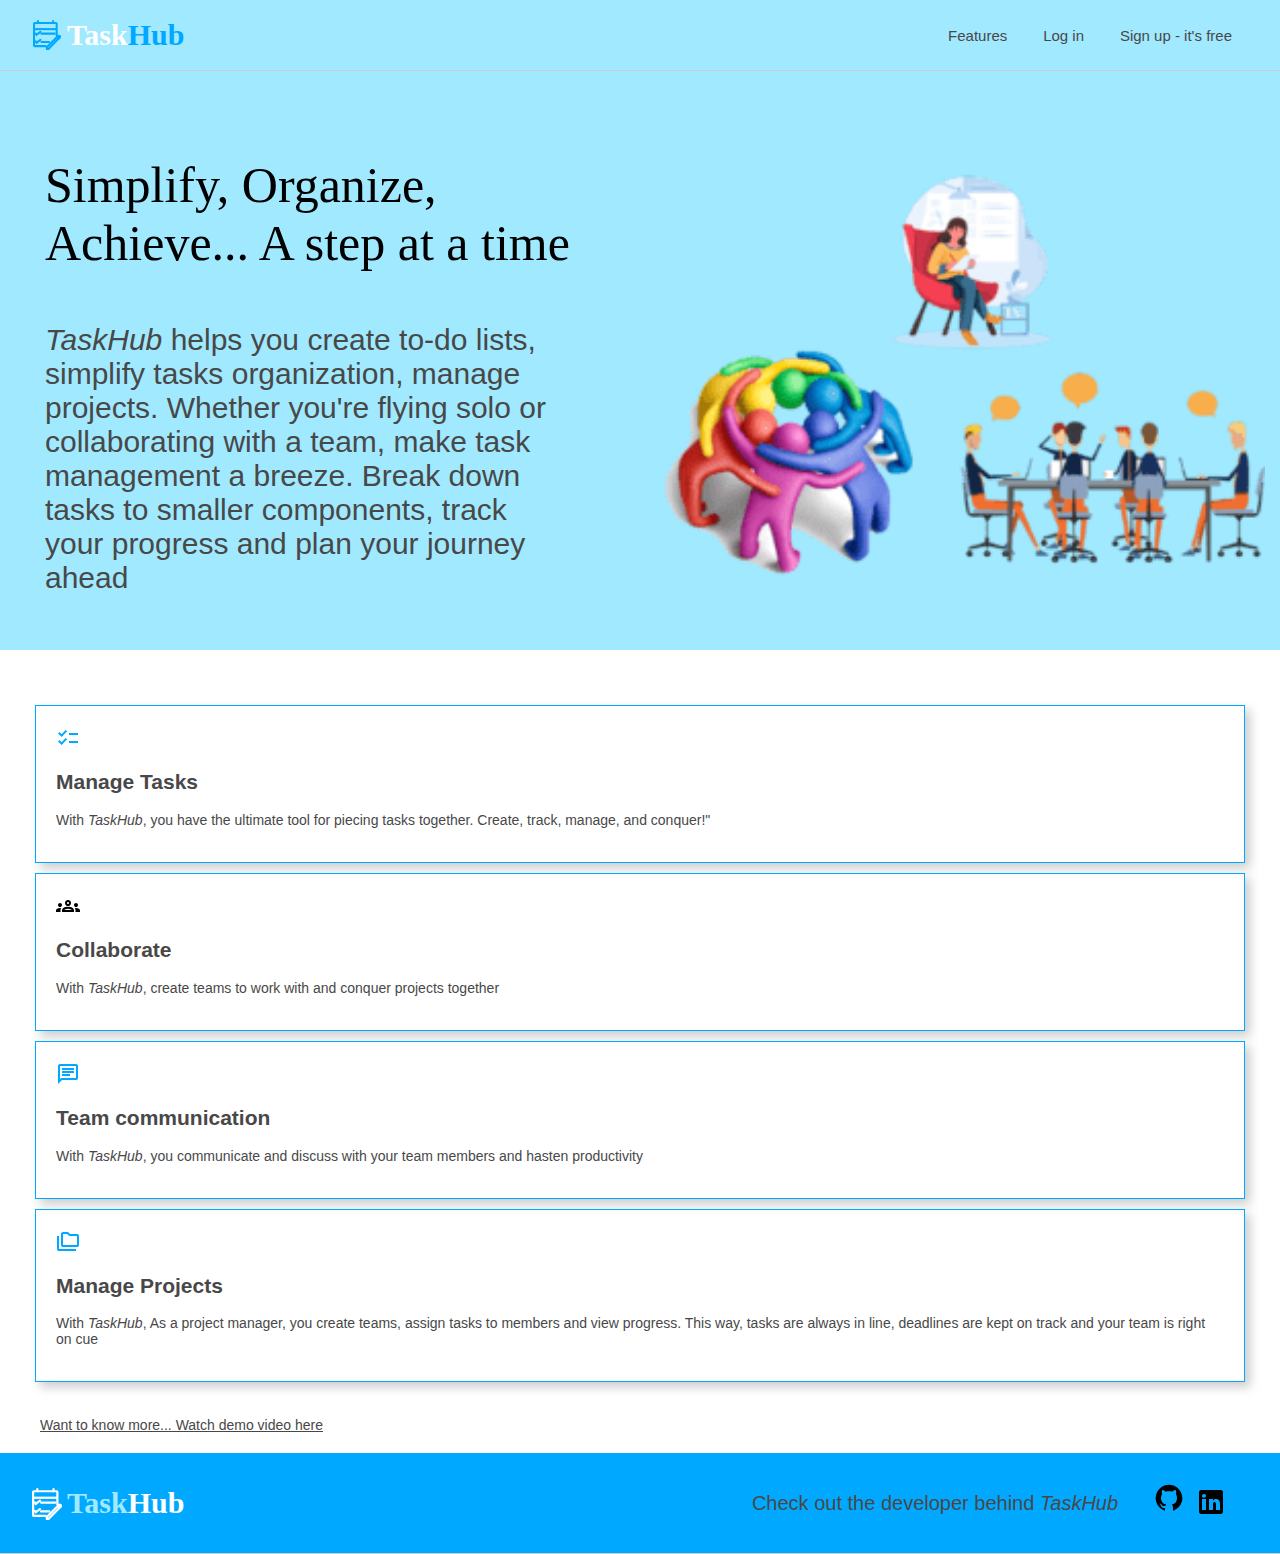
==== web_flask/templates/index.html @ 00fe561d "added dynamic pages and linked flask" ====
<!DOCTYPE HTML>
<html lang="en">
    <head>
        <meta name="viewport" content="initial-scale=1, width=device-width">
        <title>TaskHub</title>
        <link rel="apple-touch-icon" sizes="180x180" href="../static/images/apple-touch-icon.png">
        <link rel="icon" type="image/png" sizes="32x32" href="../static/images/favicon-32x32.png">
        <link rel="icon" type="image/png" sizes="16x16" href="../static/images/favicon-16x16.png">
        <link rel="manifest" type="text/css" href="../static/images/site.webmanifest">
        <link rel="stylesheet" type="text/css" href="../static/styles/common.css">
        <link rel="stylesheet" type="text/css" href="../static/styles/header.css">
        <link rel="stylesheet" type="text/css" href="../static/styles/main_body.css">
        <link rel="stylesheet" type="text/css" href="../static/styles/footer.css">
    </head>
    <body>
        <header>
            <div class="header-box">

                <div class="logo">

                    <div class="header_logo">
                        <img src="../static/images/logo.svg" alt=""/>
                    </div>
                    <h2 class="header_name_1">Task</h2>
                    <h2 class="header_name_2">Hub</h2>
                </div>
     
                <div class="header_links">
                    <a>Features</a>
                    <a type="text/html" href="/log_in">Log in</a>
                    <a href="/sign_up">Sign up - it's free</a>
                </div>

            </div>

        </header>
        <div class="intro">
            <div class="intro_text">
                <p id="catchphrase">Simplify, Organize, Achieve... A step at a time</p>
                <p><em>TaskHub</em> helps you create to-do lists, simplify tasks organization,
                manage projects. Whether you're flying solo or collaborating with a team, 
                make task management a breeze. Break down tasks to smaller components, 
                track your progress and plan your journey ahead</p>
            </div>
            <div class="intro_image">
            </div>
        </div>
        <div id="Features">
            <div>
                <img src="../static/images/checklist.svg" alt="checklist"/>
                <h2>Manage Tasks</h2>
                <p>With <em>TaskHub</em>, you have the ultimate tool for piecing tasks together.
                Create, track, manage, and conquer!"</p>
            </div>
            <div>
                <img src="../static/images/groups.svg" alt="group"/>
                <h2>Collaborate</h2>
                <p>With <em>TaskHub</em>, create teams to work with and conquer projects together</p>
            </div>
            <div>
                <img src="../static/images/chat.svg" alt="chat"/>
                <h2>Team communication</h2>
                <p>With <em>TaskHub</em>, you communicate and discuss with your team members 
                and hasten productivity</p>
            </div>
            <div>
                <img src="../static/images/folder.svg" alt="folder"/>
                <h2>Manage Projects</h2>
                <p>With <em>TaskHub</em>, As a project manager, you create teams, 
                assign tasks to members and view progress. This way, tasks are always in line, 
                deadlines are kept on track and your team is right on cue</p>
            </div>
        </div>
        <a class="demo">Want to know more... Watch demo video here</a>
        <footer>
            <div class="footer-box">

                <div class="logo">

                    <div class="footer_logo">
                        <img src="../static/images/footer_logo.svg" alt="logo"/>
                    </div>
                    <h2 class="header_name_1">Task</h2>
                    <h2 class="header_name_2">Hub</h2>
                </div>
     
                <div class="info">
                    <p>Check out the developer behind <em>TaskHub</em></p>
                    <div>
                        <a href="https://www.github.com/HenryAnyiam" target="_blank">
                            <img src="../static/images/github.svg" alt="github">
                        </a>
                        <a href="https://www.linkedin.com/in/henry-anyiam" target="_blank">
                            <img src="../static/images/linkedin.svg" alt="linkedin">
                        </a>
                    </div>
                </div>
            </div>
        </footer>
    </body>
</html>
---- web_flask/static/styles/common.css ----
body {
	margin:0px;
	padding:0px;

	color: #484848;
	font-size: 14px;
	font-family: Circular,"Helvetica Neue",Helvetica,Arial,sans-serif;
}

a:link { color: #484848; 
	text-decoration: none;
}
a:visited {
	color: #000;
}
a:hover { color: #00a9ff; }
---- web_flask/static/styles/header.css ----
header {
    background-color: #a0e9ff;
    height: 70px;
    width: 100%;

    border-bottom: 1px solid #CCCCCC;
    display: flex;
    
}

.logo{
    display: flex;
    align-items: center;
    width: auto;
}
.header-box{
    width: 95%;
    display: flex;
    align-items: center;
    justify-content: space-between;
    margin: 0 auto;
}
.header_logo {
    height: 30px;
    width: 30px;
    margin-right: 5px;
    animation: shake 5s ease infinite;
}

@keyframes shake {
    35% {
        transform: rotate(-15deg);
    }
    70% {
        transform: rotate(15deg);
    }
    98% {
        transform: rotate(-5deg);
    }
    99% {
        transform: rotate(0deg);
    }
    100% {
        transform: rotate(5deg);
    }
}

.header_name_1 {
    font-size: 30px;
    font-family:'Times New Roman', Times, serif;
    color: #fff;
}

.header_name_2 {
    font-size: 30px;
    font-family: cursive;
    color: #00a9ff;
}

.header_logo img{
    width: 100%;
    height: 100%;
    object-fit: contain;
}

.header_links a{
    margin: 0 1rem;
    font-size: 15px;
    width: auto;
    
}
#header_name {
    display: inline;
}
---- web_flask/static/styles/main_body.css ----
.intro {
    padding: 5px;
    background-color: #a0e9ff;
    display: flex;
    justify-content: center;
    align-items: left;
    overflow: hidden;
    width: auto;
}

.intro_text {
    width: 50%;
    height: auto;
}

.intro div {
    width: 50%;
    margin: 10px;
    padding: 10px;
}
.intro p {
    padding-left: 20px;
    padding-right: 50px;
    font-size: 30px;
    font-family: 'Franklin Gothic Medium', 'Arial Narrow', Arial, sans-serif;
}

.intro_image {
    width: 100%;
    margin: 10px;
    background-image: url("../images/background-min.png");
    background-repeat: no-repeat;
    background-size: contain;
    background-position: center;

}

#catchphrase {
    color: #000;
    font-size: 50px;
    font-family:'Times New Roman', Times, serif;
    padding-bottom: 1px;
    text-decoration-color: #a0e9ff;
    padding-top: 10px;
}

#Features {
    padding: 5px;
    margin: 20px;
    margin-top: 40px;
    justify-content: space-between;
}

#Features div {
    margin: 10px;
    border: 1px solid #00a9ff;
    padding: 20px;
    box-shadow: 5px 5px 10px #ccc;
}

.demo {
    text-decoration: underline;
    margin: 20px;
    padding: 20px;
}
---- web_flask/static/styles/footer.css ----
footer {
    background-color: #00a9ff;
    height: 100px;
    width: 100%;

    border-bottom: 1px solid #CCCCCC;
    display: flex;
    position: relative;
    bottom: 0;
    margin-top: 20px;
    padding: 0;
}

.logo{
    display: flex;
    align-items: center;
}

.footer-box{
    width: 95%;
    display: flex;
    align-items: center;
    justify-content: space-between;
    margin: 0 auto;
    height: auto;
}

.footer_logo {
    height: 30px;
    width: 30px;
    margin-right: 5px;
    animation: shake 5s ease infinite;
}

@keyframes shake {
    35% {
        transform: rotate(-15deg);
    }
    70% {
        transform: rotate(15deg);
    }
    98% {
        transform: rotate(-5deg);
    }
    99% {
        transform: rotate(0deg);
    }
    100% {
        transform: rotate(5deg);
    }
}

footer .header_name_1 {
    color: #a0e9ff;
}
footer .header_name_2 {
    font-size: 30px;
    font-family: cursive;
    color: #fff;
}


.info {
    display: flex;
    justify-content: space-between;
}

.info p {
    font-family: 'Gill Sans', 'Gill Sans MT', Calibri, 'Trebuchet MS', sans-serif;
    font-size: 20px;
    padding: 10px;
}

.info div {
    margin: 20px;
}

.info a {
    padding: 5px;
}
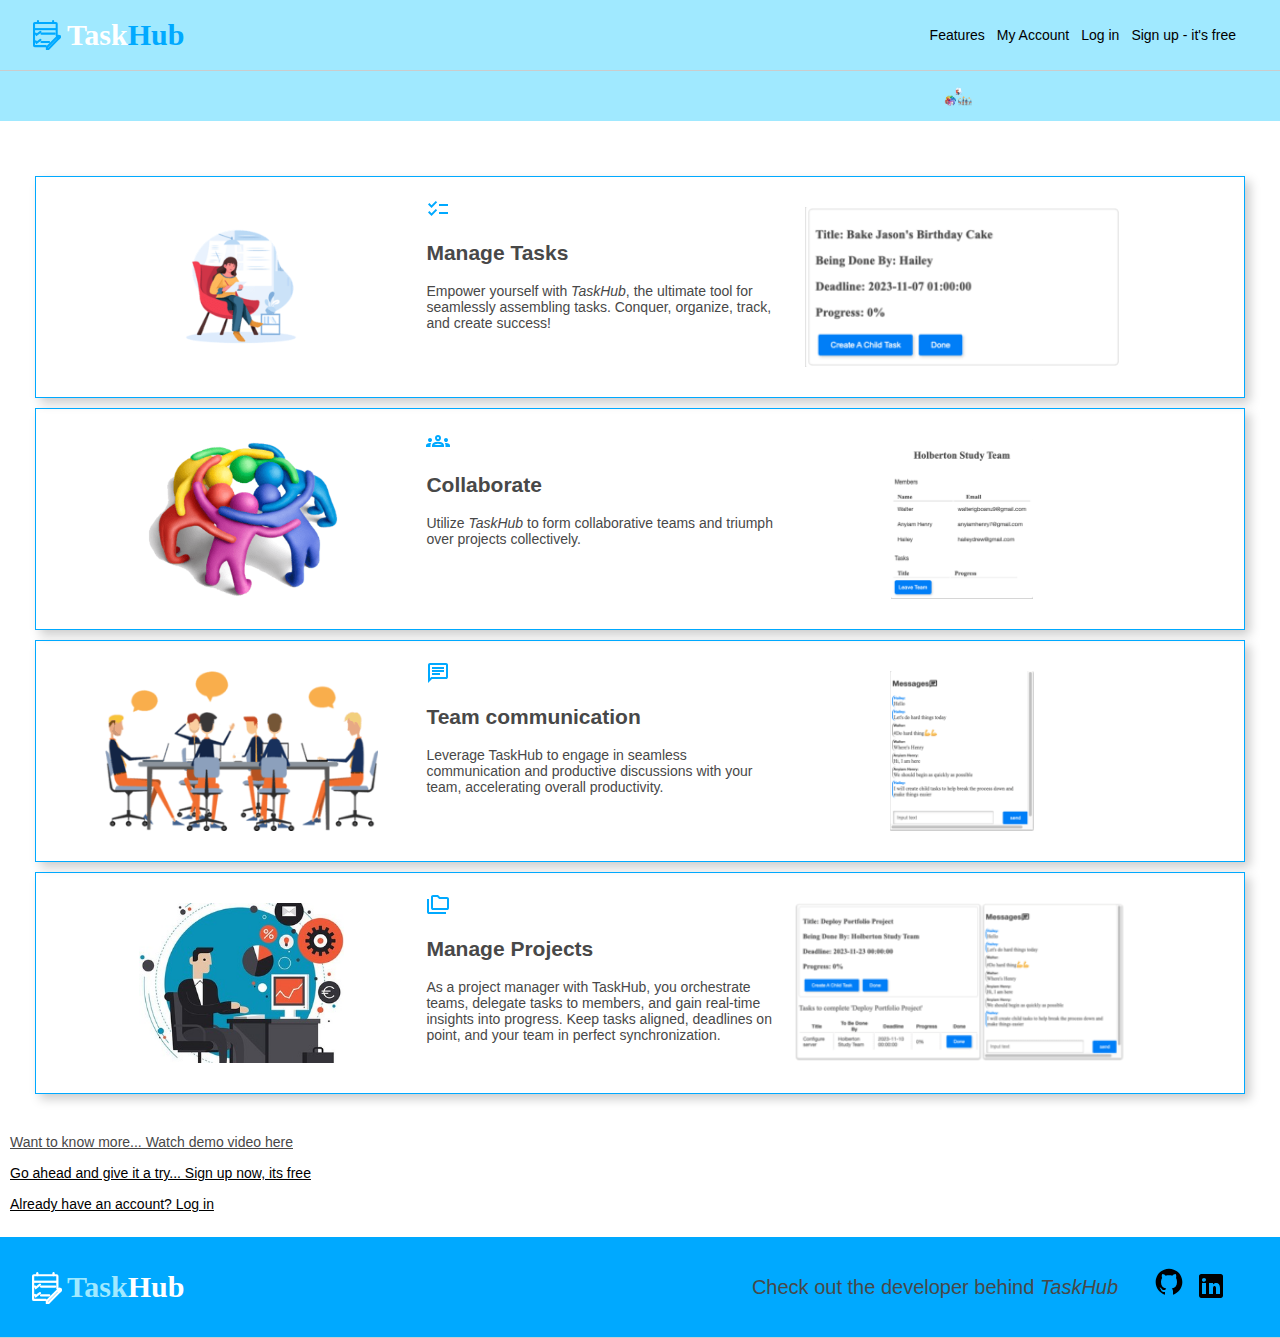
==== commit 5f68bba0: "major mvp functionalities" ====
--- a/web_flask/templates/index.html
+++ b/web_flask/templates/index.html
@@ -11,6 +11,7 @@
         <link rel="stylesheet" type="text/css" href="../static/styles/header.css">
         <link rel="stylesheet" type="text/css" href="../static/styles/main_body.css">
         <link rel="stylesheet" type="text/css" href="../static/styles/footer.css">
+        <script src="https://code.jquery.com/jquery-3.2.1.min.js"></script>
     </head>
     <body>
         <header>
@@ -24,11 +25,35 @@
                     <h2 class="header_name_1">Task</h2>
                     <h2 class="header_name_2">Hub</h2>
                 </div>
-     
                 <div class="header_links">
-                    <a>Features</a>
+                    <div class="header_link">
+                        <div class="features">
+                            <div>
+                                <h2>Manage Tasks</h2>
+                                <p>With <em>TaskHub</em>, you have the ultimate tool for piecing tasks together.
+                                Create, track, manage, and conquer!"</p>
+                            </div>
+                            <div>
+                                <h2>Collaborate</h2>
+                                <p>With <em>TaskHub</em>, create teams to work with and conquer projects together</p>
+                            </div>
+                            <div>
+                                <h2>Communicate</h2>
+                                <p>With <em>TaskHub</em>, you communicate and discuss with your team members 
+                                and hasten productivity</p>
+                            </div>
+                        </div>
+                        <a href="javascript:void(0)" class="display-features">Features</a>
+                    </div>
+                    <div class="header_link">
+                        <a href="/view_task">My Account</a>
+                    </div>
+                    <div class="header_link">
                     <a type="text/html" href="/log_in">Log in</a>
-                    <a href="/sign_up">Sign up - it's free</a>
+                    </div>
+                    <div class="header_link">
+                        <a href="/sign_up">Sign up - it's free</a>
+                    </div>
                 </div>
 
             </div>
@@ -46,32 +71,57 @@
             </div>
         </div>
         <div id="Features">
-            <div>
-                <img src="../static/images/checklist.svg" alt="checklist"/>
-                <h2>Manage Tasks</h2>
-                <p>With <em>TaskHub</em>, you have the ultimate tool for piecing tasks together.
-                Create, track, manage, and conquer!"</p>
+            <div class="texts">
+                <div class="fly-solo">
+                </div>
+                <div>
+                    <img src="../static/images/checklist.svg" alt="checklist"/>
+                    <h2>Manage Tasks</h2>
+                    <p>Empower yourself with <em>TaskHub</em>, the ultimate tool for
+                    seamlessly assembling tasks. Conquer, organize, track, and create success!</p>
+                </div>
+                <div class="fly-solo1">
+                </div>
             </div>
-            <div>
-                <img src="../static/images/groups.svg" alt="group"/>
-                <h2>Collaborate</h2>
-                <p>With <em>TaskHub</em>, create teams to work with and conquer projects together</p>
+            <div class="texts">
+                <div class="groups">
+                </div>
+                <div>
+                    <img src="../static/images/groups1.svg" alt="group"/>
+                    <h2>Collaborate</h2>
+                    <p>Utilize <em>TaskHub</em> to form collaborative teams
+                    and triumph over projects collectively.</p>
+                </div>
+                <div class="groups1">
+                </div>
             </div>
-            <div>
-                <img src="../static/images/chat.svg" alt="chat"/>
-                <h2>Team communication</h2>
-                <p>With <em>TaskHub</em>, you communicate and discuss with your team members 
-                and hasten productivity</p>
+            <div class="texts">
+                <div class="chat-image">
+                </div>
+                <div>
+                    <img src="../static/images/chat.svg" alt="chat"/>
+                    <h2>Team communication</h2>
+                    <p>Leverage TaskHub to engage in seamless communication and
+                    productive discussions with your team, accelerating overall productivity.</p>
+                </div>
+                <div class="send-message">
+                </div>
             </div>
-            <div>
-                <img src="../static/images/folder.svg" alt="folder"/>
-                <h2>Manage Projects</h2>
-                <p>With <em>TaskHub</em>, As a project manager, you create teams, 
-                assign tasks to members and view progress. This way, tasks are always in line, 
-                deadlines are kept on track and your team is right on cue</p>
+            <div class="texts">
+                <div class="manager"></div>
+                <div>
+                    <img src="../static/images/folder.svg" alt="folder"/>
+                    <h2>Manage Projects</h2>
+                    <p>As a project manager with TaskHub, you orchestrate teams, delegate tasks to members,
+                    and gain real-time insights into progress. Keep tasks aligned, deadlines on point,
+                    and your team in perfect synchronization.</p>
+                </div>
+                <div class="t-manage"></div>
             </div>
         </div>
-        <a class="demo">Want to know more... Watch demo video here</a>
+        <a class="reminder">Want to know more... Watch demo video here</a>
+        <a href="/sign_up" class="reminder">Go ahead and give it a try... Sign up now, its free</a>
+        <a href="/log_in" class="reminder">Already have an account? Log in</a>
         <footer>
             <div class="footer-box">
 
@@ -87,15 +137,28 @@
                 <div class="info">
                     <p>Check out the developer behind <em>TaskHub</em></p>
                     <div>
-                        <a href="https://www.github.com/HenryAnyiam" target="_blank">
+                        <a href="https://www.github.com/HenryAnyiam" target="_blank" class="my-profile">
                             <img src="../static/images/github.svg" alt="github">
                         </a>
-                        <a href="https://www.linkedin.com/in/henry-anyiam" target="_blank">
+                        <a href="https://www.linkedin.com/in/henry-anyiam" target="_blank" class="my-profile">
                             <img src="../static/images/linkedin.svg" alt="linkedin">
                         </a>
                     </div>
                 </div>
             </div>
         </footer>
+        <script type="text/javascript">
+            let anchor = document.querySelector(".display-features")
+            let div = document.querySelector(".features")
+
+            anchor.addEventListener("click", function(){
+                if(div.style.display === "none")
+                    div.style.display = "flex";
+                else
+                    div.style.display = "none"
+            })
+            $(".intro_text").hide()
+            $(".intro_text").slideDown(5000)
+        </script>
     </body>
 </html>--- a/web_flask/static/styles/common.css
+++ b/web_flask/static/styles/common.css
@@ -7,7 +7,8 @@
 	font-family: Circular,"Helvetica Neue",Helvetica,Arial,sans-serif;
 }
 
-a:link { color: #484848; 
+a:link { 
+	color: #000;
 	text-decoration: none;
 }
 a:visited {
--- a/web_flask/static/styles/header.css
+++ b/web_flask/static/styles/header.css
@@ -25,6 +25,10 @@
     width: 30px;
     margin-right: 5px;
     animation: shake 5s ease infinite;
+}
+
+a.my-profile:hover {
+    animation: shake 2s ease infinite;
 }
 
 @keyframes shake {
@@ -63,12 +67,13 @@
     object-fit: contain;
 }
 
-.header_links a{
-    margin: 0 1rem;
-    font-size: 15px;
-    width: auto;
-    
+.header_links {
+    display: flex;
 }
 #header_name {
     display: inline;
+}
+
+.header_link {
+    margin-right: 12px;
 }--- a/web_flask/static/styles/main_body.css
+++ b/web_flask/static/styles/main_body.css
@@ -52,15 +52,123 @@
     justify-content: space-between;
 }
 
-#Features div {
+#Features .texts {
     margin: 10px;
     border: 1px solid #00a9ff;
     padding: 20px;
     box-shadow: 5px 5px 10px #ccc;
+    display: flex;
+    height: 20vh;
 }
 
-.demo {
+a.reminder {
     text-decoration: underline;
-    margin: 20px;
+    margin: 5px;
+    padding: 5px;
+    display: block;
+}
+
+.features {
+    width: 45%;
+    z-index: 1;
+    height: 30vh;
+    overflow-y: scroll;
+    margin-top: 10px;
+    background-color: #fff;
+    border: 1px solid #CCCCCC;
+    border-radius: 5px;
+    position: absolute;
+    top: 5%;
+    right: 25%;
+    display: none;
+    flex-wrap: wrap;
+    justify-content: center;
+    align-content: center;
+    padding-top: 10%;
+}
+
+.features div {
+    background-color: #fff;
+    border: 1px solid #CCCCCC;
+    width: 200px;
+    margin: 10px;
     padding: 20px;
+    box-shadow: 5px 5px 10px #ccc;
+}
+
+.texts div {
+    width: 30%;
+    align-items: center;
+    justify-content: center;
+}
+
+.fly-solo {
+    width: 30%;
+    margin: 10px;
+    background-image: url("../images/to_do.png");
+    background-repeat: no-repeat;
+    background-size: contain;
+    background-position: center;
+}
+
+.fly-solo1 {
+    width: 30%;
+    margin: 10px;
+    background-image: url("../images/image-to-do.png");
+    background-repeat: no-repeat;
+    background-size: contain;
+    background-position: center;
+}
+
+.chat-image {
+    width: 30%;
+    margin: 10px;
+    background-image: url("../images/communicate.png");
+    background-repeat: no-repeat;
+    background-size: contain;
+    background-position: center;
+}
+
+.groups {
+    width: 30%;
+    margin: 10px;
+    background-image: url("../images/teaming.png");
+    background-repeat: no-repeat;
+    background-size: contain;
+    background-position: center;
+}
+
+.groups1 {
+    width: 30%;
+    margin: 10px;
+    background-image: url("../images/image-team.png");
+    background-repeat: no-repeat;
+    background-size: contain;
+    background-position: center;
+}
+.manager {
+    width: 30%;
+    margin: 10px;
+    background-image: url("../images/manager.jpeg");
+    background-repeat: no-repeat;
+    background-size: contain;
+    background-position: center;
+}
+
+.send-message {
+    width: 30%;
+    margin: 10px;
+    background-image: url("../images/messaging.png");
+    background-repeat: no-repeat;
+    background-size: contain;
+    background-position: center;
+}
+
+.t-manage {
+    width: 30%;
+    margin: 10px;
+    background-image: url("../images/task-manager.png");
+    background-repeat: no-repeat;
+    background-size: contain;
+    background-position: center;
 }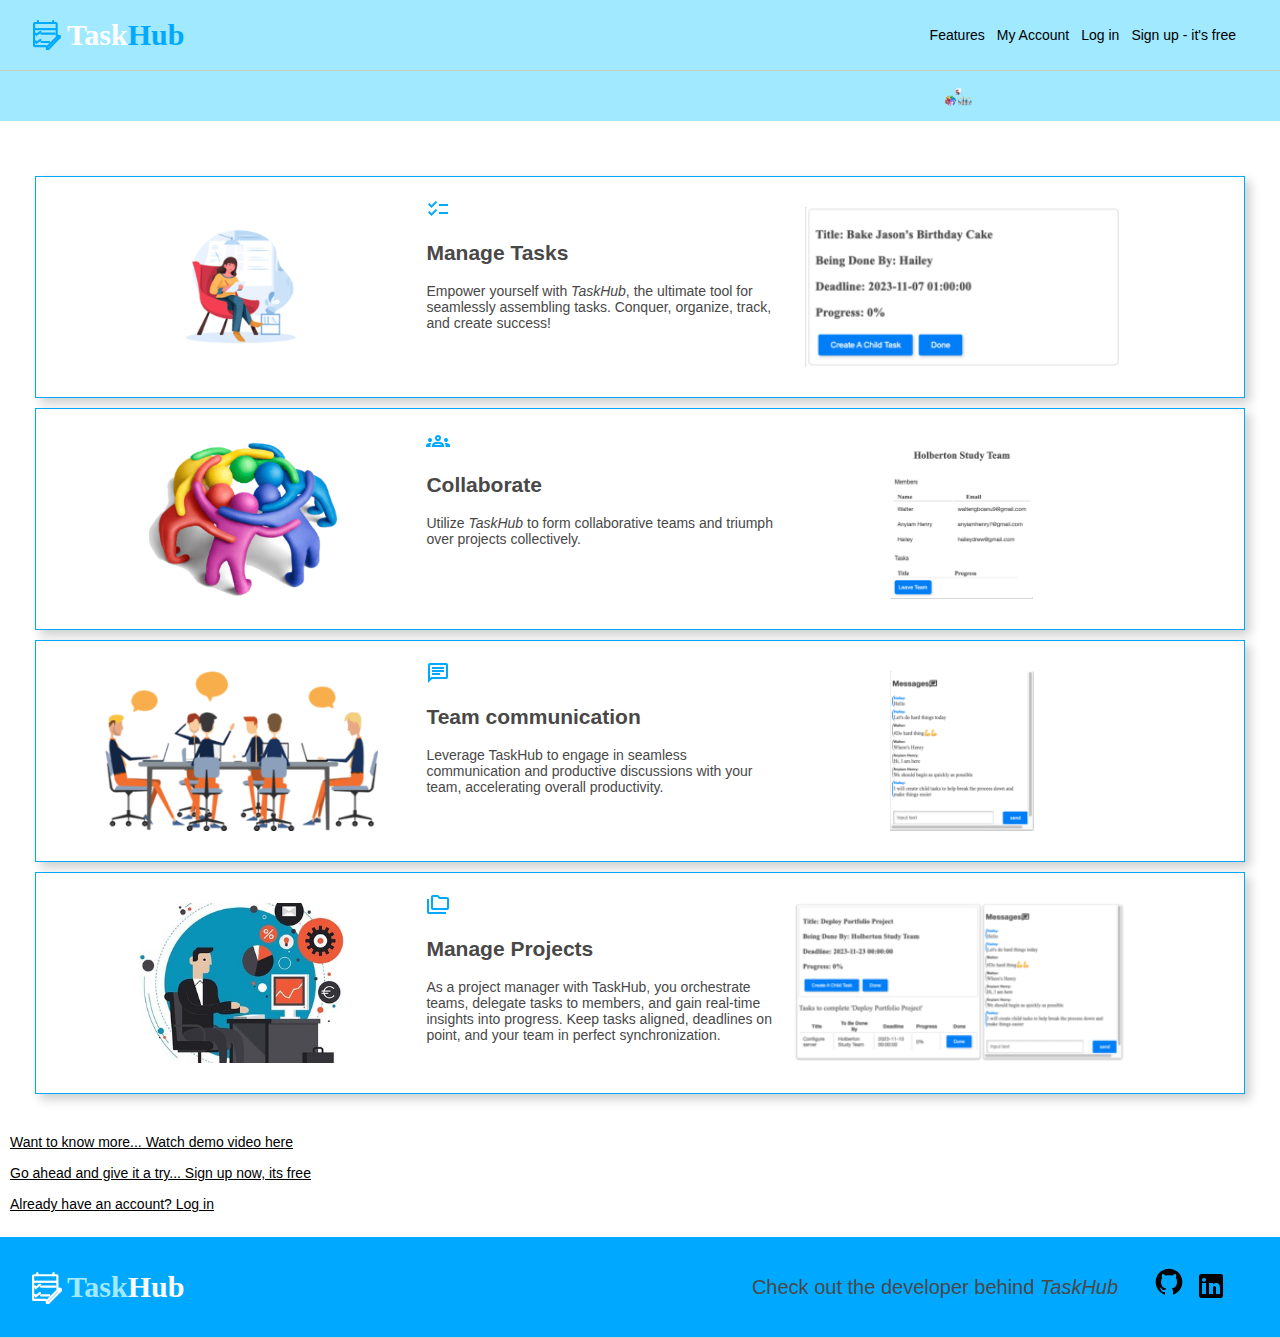
==== commit 78c54928: "fixed deploy errors" ====
--- a/web_flask/templates/index.html
+++ b/web_flask/templates/index.html
@@ -74,7 +74,7 @@
             <div class="texts">
                 <div class="fly-solo">
                 </div>
-                <div>
+                <div class="messages">
                     <img src="../static/images/checklist.svg" alt="checklist"/>
                     <h2>Manage Tasks</h2>
                     <p>Empower yourself with <em>TaskHub</em>, the ultimate tool for
@@ -86,7 +86,7 @@
             <div class="texts">
                 <div class="groups">
                 </div>
-                <div>
+                <div class="messages">
                     <img src="../static/images/groups1.svg" alt="group"/>
                     <h2>Collaborate</h2>
                     <p>Utilize <em>TaskHub</em> to form collaborative teams
@@ -98,7 +98,7 @@
             <div class="texts">
                 <div class="chat-image">
                 </div>
-                <div>
+                <div class="messages">
                     <img src="../static/images/chat.svg" alt="chat"/>
                     <h2>Team communication</h2>
                     <p>Leverage TaskHub to engage in seamless communication and
@@ -109,7 +109,7 @@
             </div>
             <div class="texts">
                 <div class="manager"></div>
-                <div>
+                <div class="messages">
                     <img src="../static/images/folder.svg" alt="folder"/>
                     <h2>Manage Projects</h2>
                     <p>As a project manager with TaskHub, you orchestrate teams, delegate tasks to members,
@@ -119,7 +119,7 @@
                 <div class="t-manage"></div>
             </div>
         </div>
-        <a class="reminder">Want to know more... Watch demo video here</a>
+        <a href="https://youtu.be/OM82a-i5RQo?si=2bxWsTcr9kFa1a9l" class="reminder">Want to know more... Watch demo video here</a>
         <a href="/sign_up" class="reminder">Go ahead and give it a try... Sign up now, its free</a>
         <a href="/log_in" class="reminder">Already have an account? Log in</a>
         <footer>
@@ -161,4 +161,4 @@
             $(".intro_text").slideDown(5000)
         </script>
     </body>
-</html>+</html>
--- a/web_flask/static/styles/main_body.css
+++ b/web_flask/static/styles/main_body.css
@@ -171,4 +171,4 @@
     background-repeat: no-repeat;
     background-size: contain;
     background-position: center;
-}+}
